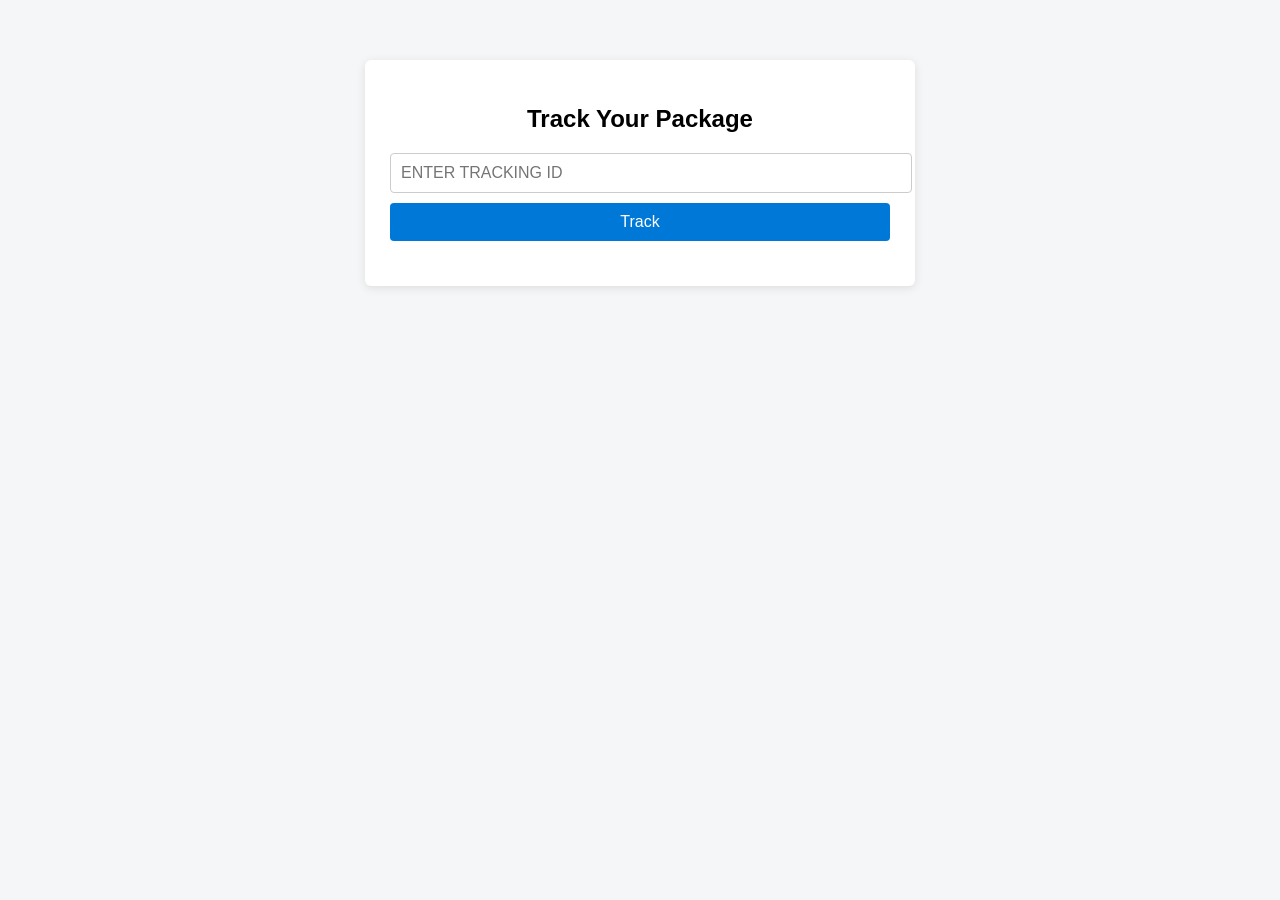
==== index.html @ 7cf93f4e "Update index.html" ====
<!DOCTYPE html>
<html lang="en">
<head>
  <meta charset="UTF-8">
  <title>Track Your Package</title>
  <meta name="viewport" content="width=device-width, initial-scale=1.0">

  <style>
    body {
      font-family: Arial, sans-serif;
      background: #f4f6f8;
      margin: 0;
      padding: 0;
    }

    .container {
      max-width: 500px;
      margin: 60px auto;
      background: #ffffff;
      padding: 25px;
      border-radius: 6px;
      box-shadow: 0 2px 10px rgba(0,0,0,0.1);
    }

    h2 {
      text-align: center;
      margin-bottom: 20px;
    }

    input {
      width: 100%;
      padding: 10px;
      font-size: 16px;
      margin-bottom: 10px;
      border: 1px solid #ccc;
      border-radius: 4px;
      text-transform: uppercase; /* 👈 user sees uppercase */
    }

    button {
      width: 100%;
      padding: 10px;
      font-size: 16px;
      background: #0078d7;
      color: #fff;
      border: none;
      border-radius: 4px;
      cursor: pointer;
    }

    button:hover {
      background: #005fa3;
    }

    #result {
      margin-top: 20px;
      font-size: 14px;
    }

    ul {
      padding-left: 18px;
    }

    li {
      margin-bottom: 6px;
    }

    .error {
      color: red;
      font-weight: bold;
    }

    .status {
      font-size: 16px;
      font-weight: bold;
      margin-bottom: 8px;
    }
  </style>
</head>
<body>

  <div class="container">
    <h2>Track Your Package</h2>

    <input type="text" id="trackingId" placeholder="Enter Tracking ID" />
    <button onclick="track()">Track</button>

    <div id="result"></div>
  </div>

  <script>
    // 🔹 Convert ISO date to readable format
    function formatDate(isoString) {
      if (!isoString) return "";

      const date = new Date(isoString);

      return date.toLocaleString("en-IN", {
        day: "2-digit",
        month: "short",
        year: "numeric",
        hour: "2-digit",
        minute: "2-digit",
        hour12: true
      });
    }

    function track() {
      let id = document.getElementById("trackingId").value.trim();
      const result = document.getElementById("result");

      if (!id) {
        result.innerHTML = "<p class='error'>Please enter a Tracking ID</p>";
        return;
      }

      // ✅ FORCE UPPERCASE (KEY FIX)
      id = id.toUpperCase();

      result.innerHTML = "Tracking...";

      fetch("https://script.google.com/macros/s/AKfycbxAiGwv_Bs9-FMw5xaG183Ug3rQwJSCRkgh81-wIhSFFrdOAUhwChfyd002EBebb1v9xA/exec?trackingId=" + encodeURIComponent(id))
        .then(res => res.json())
        .then(data => {
          if (data.error) {
            result.innerHTML = "<p class='error'>" + data.error + "</p>";
            return;
          }

          let html = `
            <div class="status">Status: ${data.shipment.currentStatus}</div>
            <p><b>Current Location:</b> ${data.shipment.currentLocation}</p>
            <p><b>Last Updated:</b> ${formatDate(data.shipment.lastUpdated)}</p>

            <h4>Tracking History</h4>
            <ul>
          `;

          data.history.forEach(h => {
            html += `
              <li>
                ${formatDate(h.updatedAt)} –
                ${h.status} (${h.location})
              </li>
            `;
          });

          html += "</ul>";
          result.innerHTML = html;
        })
        .catch(() => {
          result.innerHTML = "<p class='error'>Unable to fetch tracking information.</p>";
        });
    }
  </script>

</body>
</html>
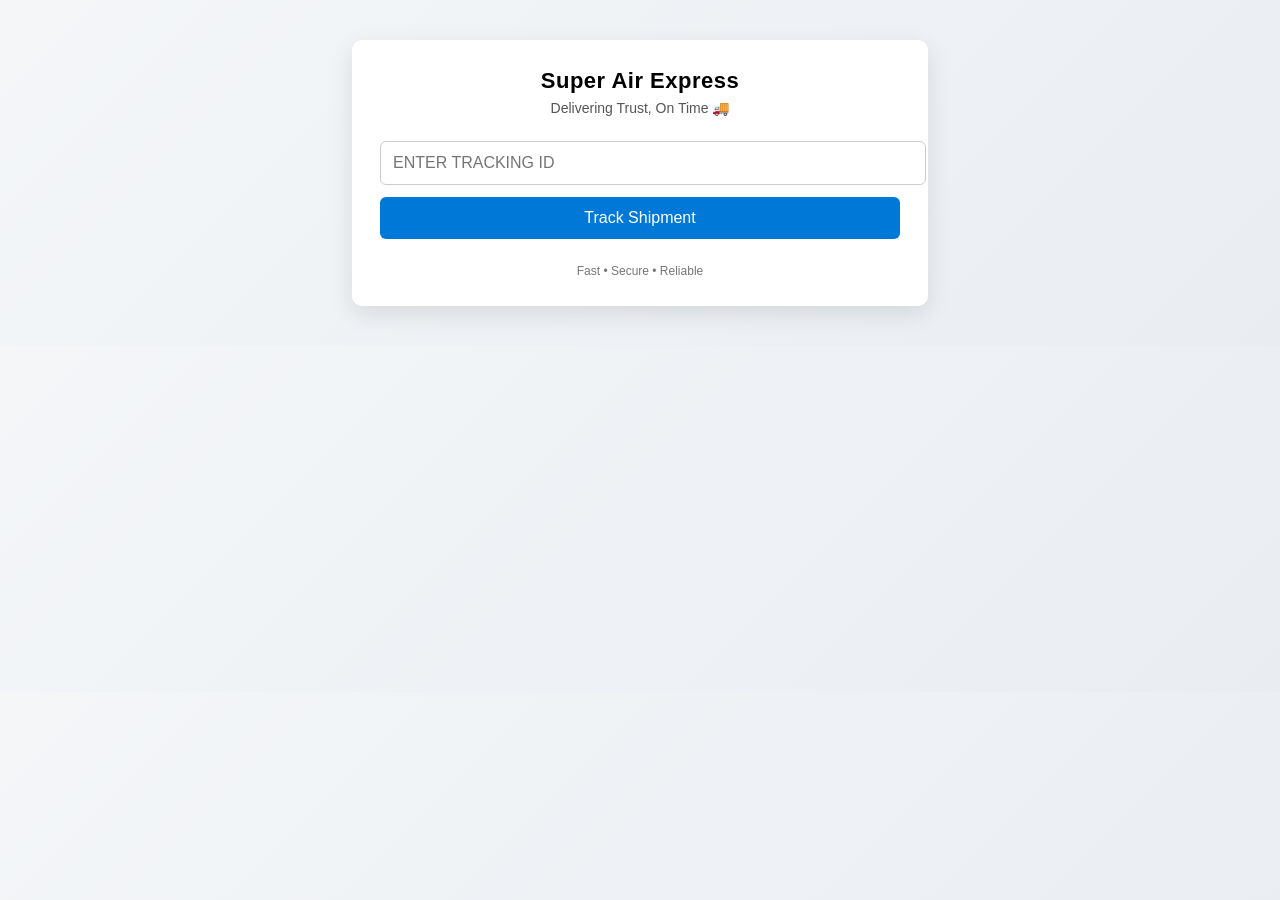
==== commit b10f7368: "Update index.html" ====
--- a/index.html
+++ b/index.html
@@ -2,49 +2,61 @@
 <html lang="en">
 <head>
   <meta charset="UTF-8">
-  <title>Track Your Package</title>
+  <title>Track Your Shipment | Super Air Express</title>
   <meta name="viewport" content="width=device-width, initial-scale=1.0">
 
   <style>
     body {
       font-family: Arial, sans-serif;
-      background: #f4f6f8;
+      background: linear-gradient(135deg, #f4f6f8, #e9edf2);
       margin: 0;
       padding: 0;
     }
 
     .container {
-      max-width: 500px;
-      margin: 60px auto;
+      max-width: 520px;
+      margin: 40px auto;
       background: #ffffff;
-      padding: 25px;
-      border-radius: 6px;
-      box-shadow: 0 2px 10px rgba(0,0,0,0.1);
+      padding: 28px;
+      border-radius: 10px;
+      box-shadow: 0 8px 25px rgba(0,0,0,0.1);
     }
 
-    h2 {
+    .header {
       text-align: center;
-      margin-bottom: 20px;
+      margin-bottom: 25px;
+    }
+
+    .brand {
+      font-size: 22px;
+      font-weight: bold;
+      letter-spacing: 0.5px;
+    }
+
+    .tagline {
+      color: #555;
+      font-size: 14px;
+      margin-top: 6px;
     }
 
     input {
       width: 100%;
-      padding: 10px;
+      padding: 12px;
       font-size: 16px;
-      margin-bottom: 10px;
+      margin-bottom: 12px;
       border: 1px solid #ccc;
-      border-radius: 4px;
-      text-transform: uppercase; /* 👈 user sees uppercase */
+      border-radius: 6px;
+      text-transform: uppercase;
     }
 
     button {
       width: 100%;
-      padding: 10px;
+      padding: 12px;
       font-size: 16px;
       background: #0078d7;
       color: #fff;
       border: none;
-      border-radius: 4px;
+      border-radius: 6px;
       cursor: pointer;
     }
 
@@ -53,16 +65,26 @@
     }
 
     #result {
-      margin-top: 20px;
+      margin-top: 25px;
       font-size: 14px;
     }
 
-    ul {
-      padding-left: 18px;
+    .status-box {
+      background: #f8fafc;
+      padding: 15px;
+      border-radius: 8px;
+      margin-bottom: 15px;
+      border-left: 4px solid #0078d7;
     }
 
-    li {
+    .status {
+      font-size: 18px;
+      font-weight: bold;
       margin-bottom: 6px;
+    }
+
+    .history li {
+      margin-bottom: 8px;
     }
 
     .error {
@@ -70,31 +92,38 @@
       font-weight: bold;
     }
 
-    .status {
-      font-size: 16px;
-      font-weight: bold;
-      margin-bottom: 8px;
+    .footer {
+      text-align: center;
+      font-size: 12px;
+      color: #777;
+      margin-top: 20px;
     }
   </style>
 </head>
 <body>
 
   <div class="container">
-    <h2>Track Your Package</h2>
 
-    <input type="text" id="trackingId" placeholder="Enter Tracking ID" />
-    <button onclick="track()">Track</button>
+    <div class="header">
+      <div class="brand">Super Air Express</div>
+      <div class="tagline">Delivering Trust, On Time 🚚</div>
+    </div>
+
+    <input type="text" id="trackingId" placeholder="Enter Tracking ID">
+    <button onclick="track()">Track Shipment</button>
 
     <div id="result"></div>
+
+    <div class="footer">
+      Fast • Secure • Reliable
+    </div>
+
   </div>
 
   <script>
-    // 🔹 Convert ISO date to readable format
     function formatDate(isoString) {
       if (!isoString) return "";
-
       const date = new Date(isoString);
-
       return date.toLocaleString("en-IN", {
         day: "2-digit",
         month: "short",
@@ -114,12 +143,10 @@
         return;
       }
 
-      // ✅ FORCE UPPERCASE (KEY FIX)
       id = id.toUpperCase();
+      result.innerHTML = "Tracking shipment...";
 
-      result.innerHTML = "Tracking...";
-
-      fetch("https://script.google.com/macros/s/AKfycbxAiGwv_Bs9-FMw5xaG183Ug3rQwJSCRkgh81-wIhSFFrdOAUhwChfyd002EBebb1v9xA/exec?trackingId=" + encodeURIComponent(id))
+      fetch("YOUR_API_URL?trackingId=" + encodeURIComponent(id))
         .then(res => res.json())
         .then(data => {
           if (data.error) {
@@ -128,19 +155,21 @@
           }
 
           let html = `
-            <div class="status">Status: ${data.shipment.currentStatus}</div>
-            <p><b>Current Location:</b> ${data.shipment.currentLocation}</p>
-            <p><b>Last Updated:</b> ${formatDate(data.shipment.lastUpdated)}</p>
+            <div class="status-box">
+              <div class="status">📦 ${data.shipment.currentStatus}</div>
+              <div><b>📍 Location:</b> ${data.shipment.currentLocation}</div>
+              <div><b>⏱ Last Updated:</b> ${formatDate(data.shipment.lastUpdated)}</div>
+            </div>
 
-            <h4>Tracking History</h4>
-            <ul>
+            <h4>📜 Tracking History</h4>
+            <ul class="history">
           `;
 
           data.history.forEach(h => {
             html += `
               <li>
                 ${formatDate(h.updatedAt)} –
-                ${h.status} (${h.location})
+                <b>${h.status}</b> (${h.location})
               </li>
             `;
           });
@@ -155,4 +184,4 @@
   </script>
 
 </body>
-</html>
+</html>
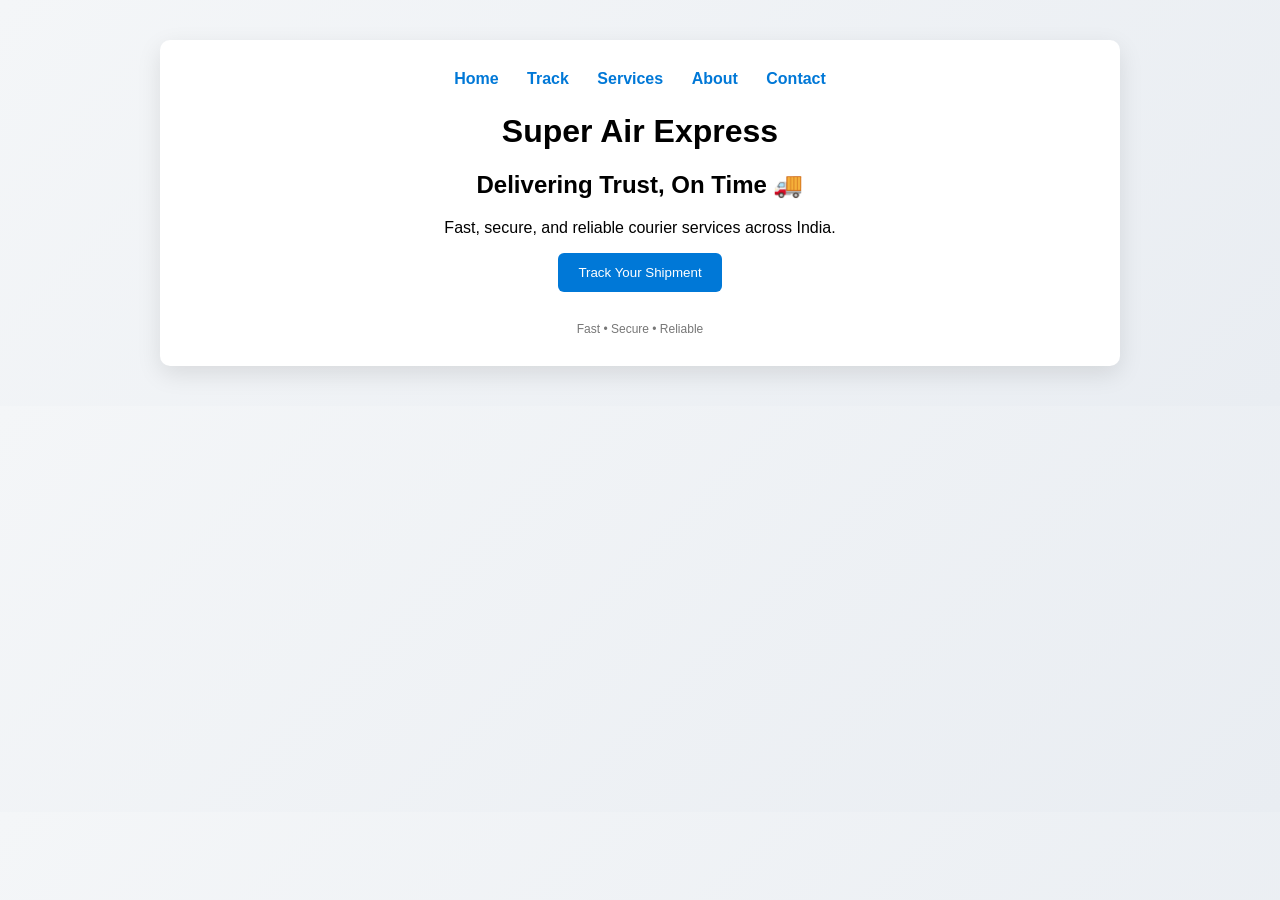
==== commit f78eb6ba: "Update index.html" ====
--- a/index.html
+++ b/index.html
@@ -1,187 +1,35 @@
 <!DOCTYPE html>
-<html lang="en">
+<html>
 <head>
-  <meta charset="UTF-8">
-  <title>Track Your Shipment | Super Air Express</title>
-  <meta name="viewport" content="width=device-width, initial-scale=1.0">
-
-  <style>
-    body {
-      font-family: Arial, sans-serif;
-      background: linear-gradient(135deg, #f4f6f8, #e9edf2);
-      margin: 0;
-      padding: 0;
-    }
-
-    .container {
-      max-width: 520px;
-      margin: 40px auto;
-      background: #ffffff;
-      padding: 28px;
-      border-radius: 10px;
-      box-shadow: 0 8px 25px rgba(0,0,0,0.1);
-    }
-
-    .header {
-      text-align: center;
-      margin-bottom: 25px;
-    }
-
-    .brand {
-      font-size: 22px;
-      font-weight: bold;
-      letter-spacing: 0.5px;
-    }
-
-    .tagline {
-      color: #555;
-      font-size: 14px;
-      margin-top: 6px;
-    }
-
-    input {
-      width: 100%;
-      padding: 12px;
-      font-size: 16px;
-      margin-bottom: 12px;
-      border: 1px solid #ccc;
-      border-radius: 6px;
-      text-transform: uppercase;
-    }
-
-    button {
-      width: 100%;
-      padding: 12px;
-      font-size: 16px;
-      background: #0078d7;
-      color: #fff;
-      border: none;
-      border-radius: 6px;
-      cursor: pointer;
-    }
-
-    button:hover {
-      background: #005fa3;
-    }
-
-    #result {
-      margin-top: 25px;
-      font-size: 14px;
-    }
-
-    .status-box {
-      background: #f8fafc;
-      padding: 15px;
-      border-radius: 8px;
-      margin-bottom: 15px;
-      border-left: 4px solid #0078d7;
-    }
-
-    .status {
-      font-size: 18px;
-      font-weight: bold;
-      margin-bottom: 6px;
-    }
-
-    .history li {
-      margin-bottom: 8px;
-    }
-
-    .error {
-      color: red;
-      font-weight: bold;
-    }
-
-    .footer {
-      text-align: center;
-      font-size: 12px;
-      color: #777;
-      margin-top: 20px;
-    }
-  </style>
+  <title>Super Air Express</title>
+  <link rel="stylesheet" href="css/style.css">
 </head>
 <body>
 
-  <div class="container">
+<div class="container">
+  <nav>
+    <a href="index.html">Home</a>
+    <a href="track.html">Track</a>
+    <a href="services.html">Services</a>
+    <a href="about.html">About</a>
+    <a href="contact.html">Contact</a>
+  </nav>
 
-    <div class="header">
-      <div class="brand">Super Air Express</div>
-      <div class="tagline">Delivering Trust, On Time 🚚</div>
-    </div>
+  <h1>Super Air Express</h1>
+  <h2>Delivering Trust, On Time 🚚</h2>
 
-    <input type="text" id="trackingId" placeholder="Enter Tracking ID">
-    <button onclick="track()">Track Shipment</button>
+  <p style="text-align:center;">
+    Fast, secure, and reliable courier services across India.
+  </p>
 
-    <div id="result"></div>
-
-    <div class="footer">
-      Fast • Secure • Reliable
-    </div>
-
+  <div style="text-align:center;">
+    <a href="track.html"><button>Track Your Shipment</button></a>
   </div>
 
-  <script>
-    function formatDate(isoString) {
-      if (!isoString) return "";
-      const date = new Date(isoString);
-      return date.toLocaleString("en-IN", {
-        day: "2-digit",
-        month: "short",
-        year: "numeric",
-        hour: "2-digit",
-        minute: "2-digit",
-        hour12: true
-      });
-    }
-
-    function track() {
-      let id = document.getElementById("trackingId").value.trim();
-      const result = document.getElementById("result");
-
-      if (!id) {
-        result.innerHTML = "<p class='error'>Please enter a Tracking ID</p>";
-        return;
-      }
-
-      id = id.toUpperCase();
-      result.innerHTML = "Tracking shipment...";
-
-      fetch("YOUR_API_URL?trackingId=" + encodeURIComponent(id))
-        .then(res => res.json())
-        .then(data => {
-          if (data.error) {
-            result.innerHTML = "<p class='error'>" + data.error + "</p>";
-            return;
-          }
-
-          let html = `
-            <div class="status-box">
-              <div class="status">📦 ${data.shipment.currentStatus}</div>
-              <div><b>📍 Location:</b> ${data.shipment.currentLocation}</div>
-              <div><b>⏱ Last Updated:</b> ${formatDate(data.shipment.lastUpdated)}</div>
-            </div>
-
-            <h4>📜 Tracking History</h4>
-            <ul class="history">
-          `;
-
-          data.history.forEach(h => {
-            html += `
-              <li>
-                ${formatDate(h.updatedAt)} –
-                <b>${h.status}</b> (${h.location})
-              </li>
-            `;
-          });
-
-          html += "</ul>";
-          result.innerHTML = html;
-        })
-        .catch(() => {
-          result.innerHTML = "<p class='error'>Unable to fetch tracking information.</p>";
-        });
-    }
-  </script>
+  <div class="footer">
+    Fast • Secure • Reliable
+  </div>
+</div>
 
 </body>
 </html>
--- a/css/style.css
+++ b/css/style.css
@@ -0,0 +1,62 @@
+body {
+  font-family: Arial, sans-serif;
+  background: linear-gradient(135deg, #f4f6f8, #e9edf2);
+  margin: 0;
+}
+
+.container {
+  max-width: 900px;
+  margin: 40px auto;
+  background: #fff;
+  padding: 30px;
+  border-radius: 10px;
+  box-shadow: 0 8px 25px rgba(0,0,0,0.1);
+}
+
+nav {
+  text-align: center;
+  margin-bottom: 25px;
+}
+
+nav a {
+  margin: 0 12px;
+  text-decoration: none;
+  font-weight: bold;
+  color: #0078d7;
+}
+
+nav a:hover {
+  text-decoration: underline;
+}
+
+h1, h2 {
+  text-align: center;
+}
+
+button {
+  padding: 12px 20px;
+  background: #0078d7;
+  color: #fff;
+  border: none;
+  border-radius: 6px;
+  cursor: pointer;
+}
+
+button:hover {
+  background: #005fa3;
+}
+
+input, textarea {
+  width: 100%;
+  padding: 12px;
+  margin: 8px 0;
+  border-radius: 6px;
+  border: 1px solid #ccc;
+}
+
+.footer {
+  text-align: center;
+  margin-top: 30px;
+  font-size: 12px;
+  color: #777;
+}
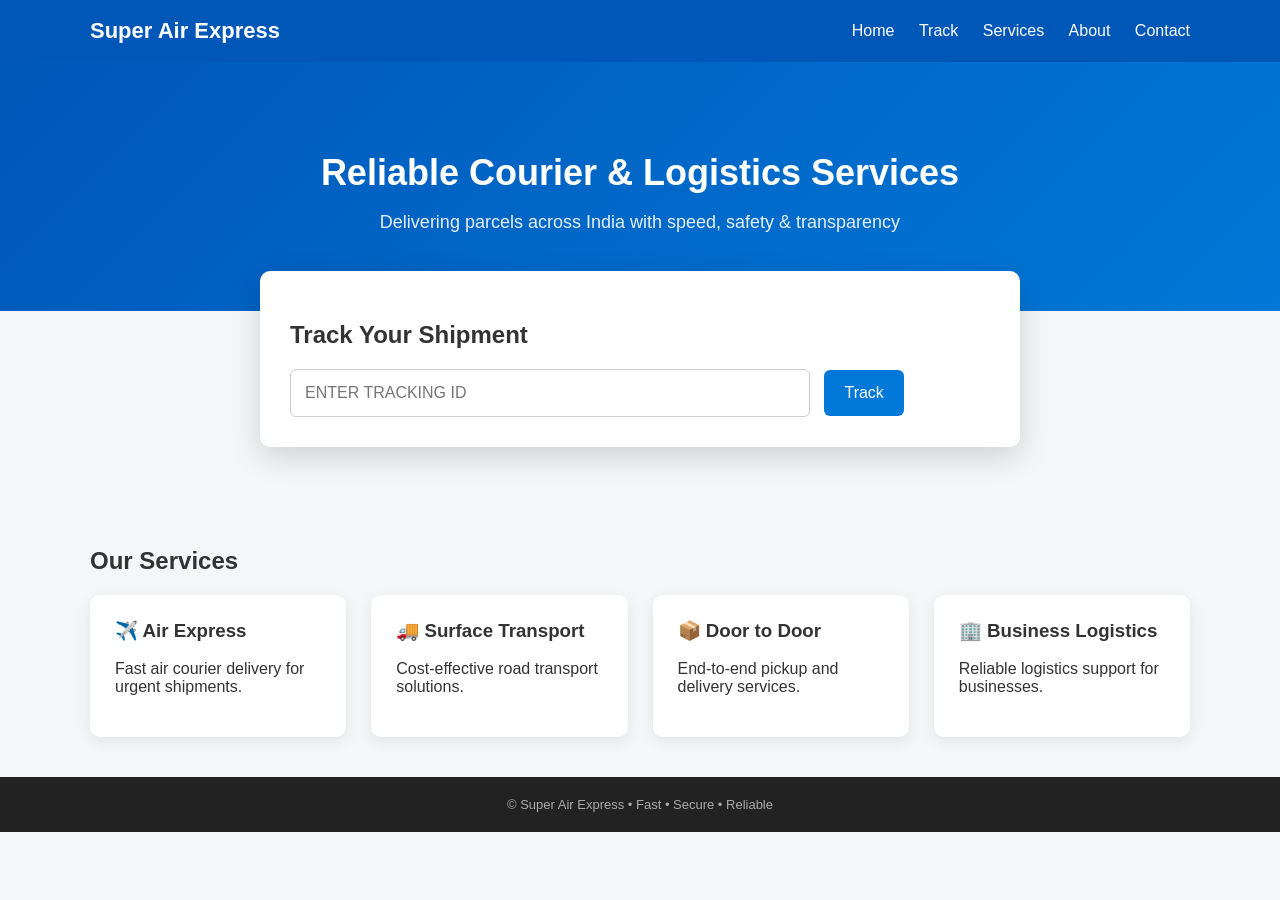
==== commit 18bc9443: "Update index.html" ====
--- a/index.html
+++ b/index.html
@@ -6,30 +6,56 @@
 </head>
 <body>
 
+<header>
+  <nav>
+    <div class="brand">Super Air Express</div>
+    <div>
+      <a href="index.html">Home</a>
+      <a href="track.html">Track</a>
+      <a href="services.html">Services</a>
+      <a href="about.html">About</a>
+      <a href="contact.html">Contact</a>
+    </div>
+  </nav>
+</header>
+
+<section class="hero">
+  <h1>Reliable Courier & Logistics Services</h1>
+  <p>Delivering parcels across India with speed, safety & transparency</p>
+</section>
+
+<div class="track-box">
+  <h2>Track Your Shipment</h2>
+  <input type="text" placeholder="Enter Tracking ID">
+  <a href="track.html"><button>Track</button></a>
+</div>
+
 <div class="container">
-  <nav>
-    <a href="index.html">Home</a>
-    <a href="track.html">Track</a>
-    <a href="services.html">Services</a>
-    <a href="about.html">About</a>
-    <a href="contact.html">Contact</a>
-  </nav>
+  <h2>Our Services</h2>
 
-  <h1>Super Air Express</h1>
-  <h2>Delivering Trust, On Time 🚚</h2>
-
-  <p style="text-align:center;">
-    Fast, secure, and reliable courier services across India.
-  </p>
-
-  <div style="text-align:center;">
-    <a href="track.html"><button>Track Your Shipment</button></a>
-  </div>
-
-  <div class="footer">
-    Fast • Secure • Reliable
+  <div class="cards">
+    <div class="card">
+      <h3>✈️ Air Express</h3>
+      <p>Fast air courier delivery for urgent shipments.</p>
+    </div>
+    <div class="card">
+      <h3>🚚 Surface Transport</h3>
+      <p>Cost-effective road transport solutions.</p>
+    </div>
+    <div class="card">
+      <h3>📦 Door to Door</h3>
+      <p>End-to-end pickup and delivery services.</p>
+    </div>
+    <div class="card">
+      <h3>🏢 Business Logistics</h3>
+      <p>Reliable logistics support for businesses.</p>
+    </div>
   </div>
 </div>
 
+<footer>
+  © Super Air Express • Fast • Secure • Reliable
+</footer>
+
 </body>
 </html>
--- a/css/style.css
+++ b/css/style.css
@@ -1,62 +1,117 @@
 body {
-  font-family: Arial, sans-serif;
-  background: linear-gradient(135deg, #f4f6f8, #e9edf2);
   margin: 0;
+  font-family: "Segoe UI", Arial, sans-serif;
+  background: #f4f6f8;
+  color: #333;
 }
 
-.container {
-  max-width: 900px;
-  margin: 40px auto;
-  background: #fff;
-  padding: 30px;
-  border-radius: 10px;
-  box-shadow: 0 8px 25px rgba(0,0,0,0.1);
+header {
+  background: #0057b8;
+  color: white;
+  padding: 18px 0;
 }
 
 nav {
-  text-align: center;
-  margin-bottom: 25px;
+  max-width: 1100px;
+  margin: auto;
+  display: flex;
+  justify-content: space-between;
+  align-items: center;
+}
+
+nav .brand {
+  font-size: 22px;
+  font-weight: bold;
 }
 
 nav a {
-  margin: 0 12px;
+  color: white;
+  margin-left: 20px;
   text-decoration: none;
-  font-weight: bold;
-  color: #0078d7;
+  font-weight: 500;
 }
 
 nav a:hover {
   text-decoration: underline;
 }
 
-h1, h2 {
+.hero {
+  background: linear-gradient(135deg, #0057b8, #0078d7);
+  color: white;
+  padding: 60px 20px;
   text-align: center;
 }
 
-button {
-  padding: 12px 20px;
+.hero h1 {
+  font-size: 36px;
+  margin-bottom: 10px;
+}
+
+.hero p {
+  font-size: 18px;
+  opacity: 0.9;
+}
+
+.track-box {
+  background: white;
+  max-width: 700px;
+  margin: -40px auto 40px;
+  padding: 30px;
+  border-radius: 10px;
+  box-shadow: 0 10px 30px rgba(0,0,0,0.15);
+}
+
+.track-box input {
+  width: 70%;
+  padding: 14px;
+  font-size: 16px;
+  border-radius: 6px;
+  border: 1px solid #ccc;
+  text-transform: uppercase;
+}
+
+.track-box button {
+  padding: 14px 20px;
+  margin-left: 10px;
+  font-size: 16px;
+  border: none;
   background: #0078d7;
-  color: #fff;
-  border: none;
+  color: white;
   border-radius: 6px;
   cursor: pointer;
 }
 
-button:hover {
+.track-box button:hover {
   background: #005fa3;
 }
 
-input, textarea {
-  width: 100%;
-  padding: 12px;
-  margin: 8px 0;
-  border-radius: 6px;
-  border: 1px solid #ccc;
+.container {
+  max-width: 1100px;
+  margin: auto;
+  padding: 40px 20px;
 }
 
-.footer {
+.cards {
+  display: grid;
+  grid-template-columns: repeat(auto-fit, minmax(250px, 1fr));
+  gap: 25px;
+}
+
+.card {
+  background: white;
+  padding: 25px;
+  border-radius: 10px;
+  box-shadow: 0 4px 15px rgba(0,0,0,0.08);
+}
+
+.card h3 {
+  margin-top: 0;
+}
+
+footer {
+  background: #222;
+  color: #aaa;
   text-align: center;
-  margin-top: 30px;
-  font-size: 12px;
-  color: #777;
+  padding: 20px;
+  font-size: 13px;
 }
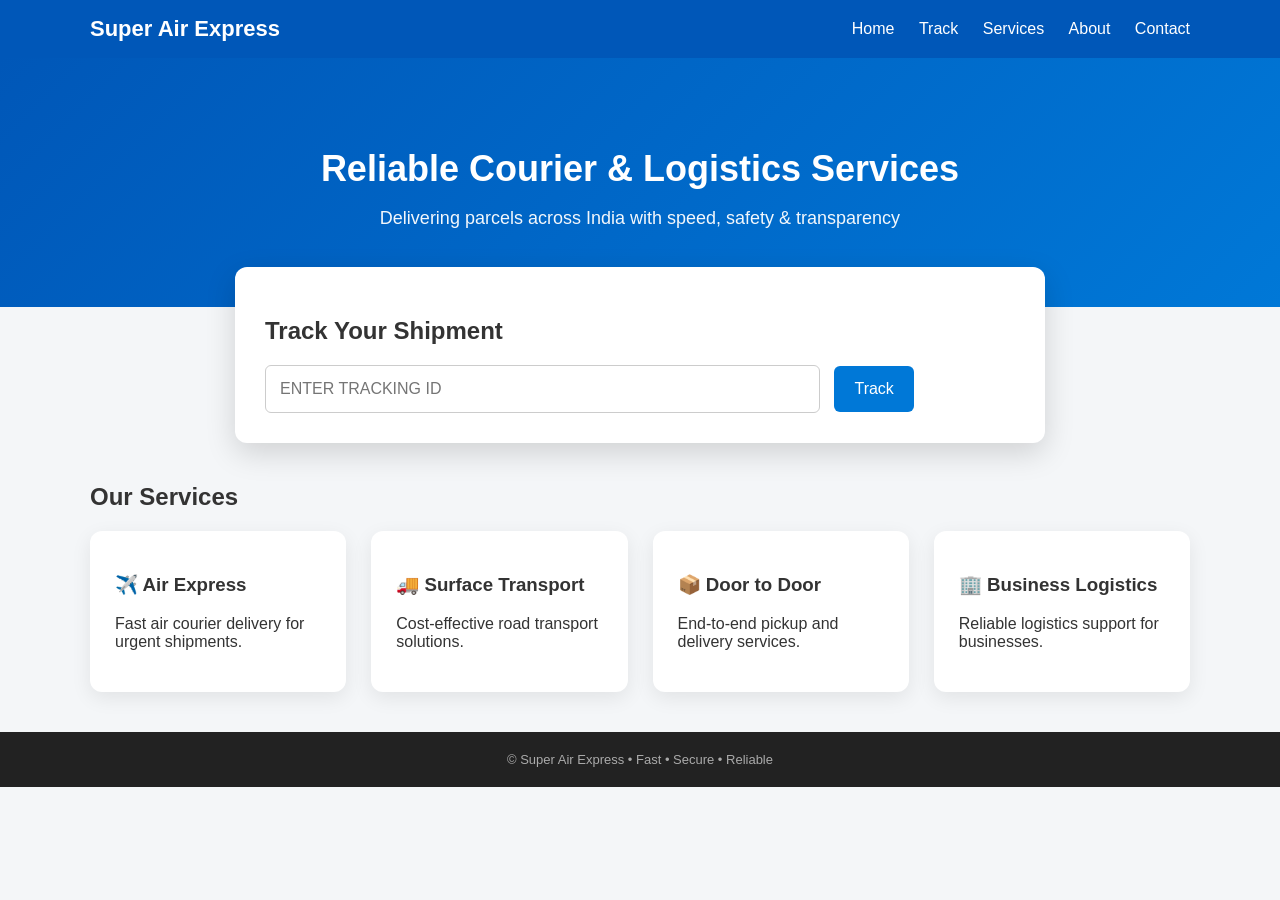
==== commit 1158e173: "Update index.html" ====
--- a/index.html
+++ b/index.html
@@ -4,6 +4,21 @@
   <title>Super Air Express</title>
   <link rel="stylesheet" href="css/style.css">
 </head>
+  <script>
+function goToTrack() {
+  const id = document
+    .getElementById("homeTrackingId")
+    .value
+    .trim()
+    .toUpperCase();
+  if (!id) {
+    alert("Please enter a Tracking ID");
+    return;
+  }
+  window.location.href = "track.html?id=" + encodeURIComponent(id);
+}
+</script>
+
 <body>
 
 <header>
@@ -26,8 +41,13 @@
 
 <div class="track-box">
   <h2>Track Your Shipment</h2>
-  <input type="text" placeholder="Enter Tracking ID">
-  <a href="track.html"><button>Track</button></a>
+  <input
+  type="text"
+  id="homeTrackingId"
+  placeholder="Enter Tracking ID"
+  style="text-transform: uppercase;"
+>
+<button onclick="goToTrack()">Track</button>
 </div>
 
 <div class="container">
@@ -58,4 +78,4 @@
 </footer>
 
 </body>
-</html>+</html>
--- a/css/style.css
+++ b/css/style.css
@@ -5,15 +5,19 @@
   color: #333;
 }
 
+/* ===== Header & Navigation ===== */
 header {
   background: #0057b8;
   color: white;
-  padding: 18px 0;
+  position: sticky;
+  top: 0;
+  z-index: 100;
 }
 
 nav {
   max-width: 1100px;
   margin: auto;
+  padding: 16px 20px;
   display: flex;
   justify-content: space-between;
   align-items: center;
@@ -35,29 +39,42 @@
   text-decoration: underline;
 }
 
-.hero {
+/* ===== Hero Sections ===== */
+.hero,
+.page-hero {
   background: linear-gradient(135deg, #0057b8, #0078d7);
   color: white;
   padding: 60px 20px;
   text-align: center;
 }
 
-.hero h1 {
+.hero h1,
+.page-hero h1 {
   font-size: 36px;
   margin-bottom: 10px;
 }
 
-.hero p {
+.hero p,
+.page-hero p {
   font-size: 18px;
-  opacity: 0.9;
+  opacity: 0.95;
 }
 
+/* ===== Containers ===== */
+.container,
+.section {
+  max-width: 1100px;
+  margin: 40px auto;
+  padding: 0 20px;
+}
+
+/* ===== Tracking Box ===== */
 .track-box {
   background: white;
-  max-width: 700px;
+  max-width: 750px;
   margin: -40px auto 40px;
   padding: 30px;
-  border-radius: 10px;
+  border-radius: 12px;
   box-shadow: 0 10px 30px rgba(0,0,0,0.15);
 }
 
@@ -85,29 +102,42 @@
   background: #005fa3;
 }
 
-.container {
-  max-width: 1100px;
-  margin: auto;
-  padding: 40px 20px;
-}
-
-.cards {
+/* ===== Cards ===== */
+.cards,
+.info-cards {
   display: grid;
   grid-template-columns: repeat(auto-fit, minmax(250px, 1fr));
   gap: 25px;
 }
 
-.card {
+.card,
+.info-card {
   background: white;
   padding: 25px;
-  border-radius: 10px;
-  box-shadow: 0 4px 15px rgba(0,0,0,0.08);
+  border-radius: 12px;
+  box-shadow: 0 6px 20px rgba(0,0,0,0.08);
+  transition: transform 0.25s ease, box-shadow 0.25s ease;
 }
 
-.card h3 {
-  margin-top: 0;
+.card:hover,
+.info-card:hover {
+  transform: translateY(-5px);
+  box-shadow: 0 12px 30px rgba(0,0,0,0.15);
 }
 
+/* ===== CTA ===== */
+.cta-strip {
+  background: #eef4ff;
+  padding: 50px 20px;
+  text-align: center;
+}
+
+.cta-strip button {
+  padding: 14px 28px;
+  font-size: 16px;
+}
+
+/* ===== Footer ===== */
 footer {
   background: #222;
   color: #aaa;
